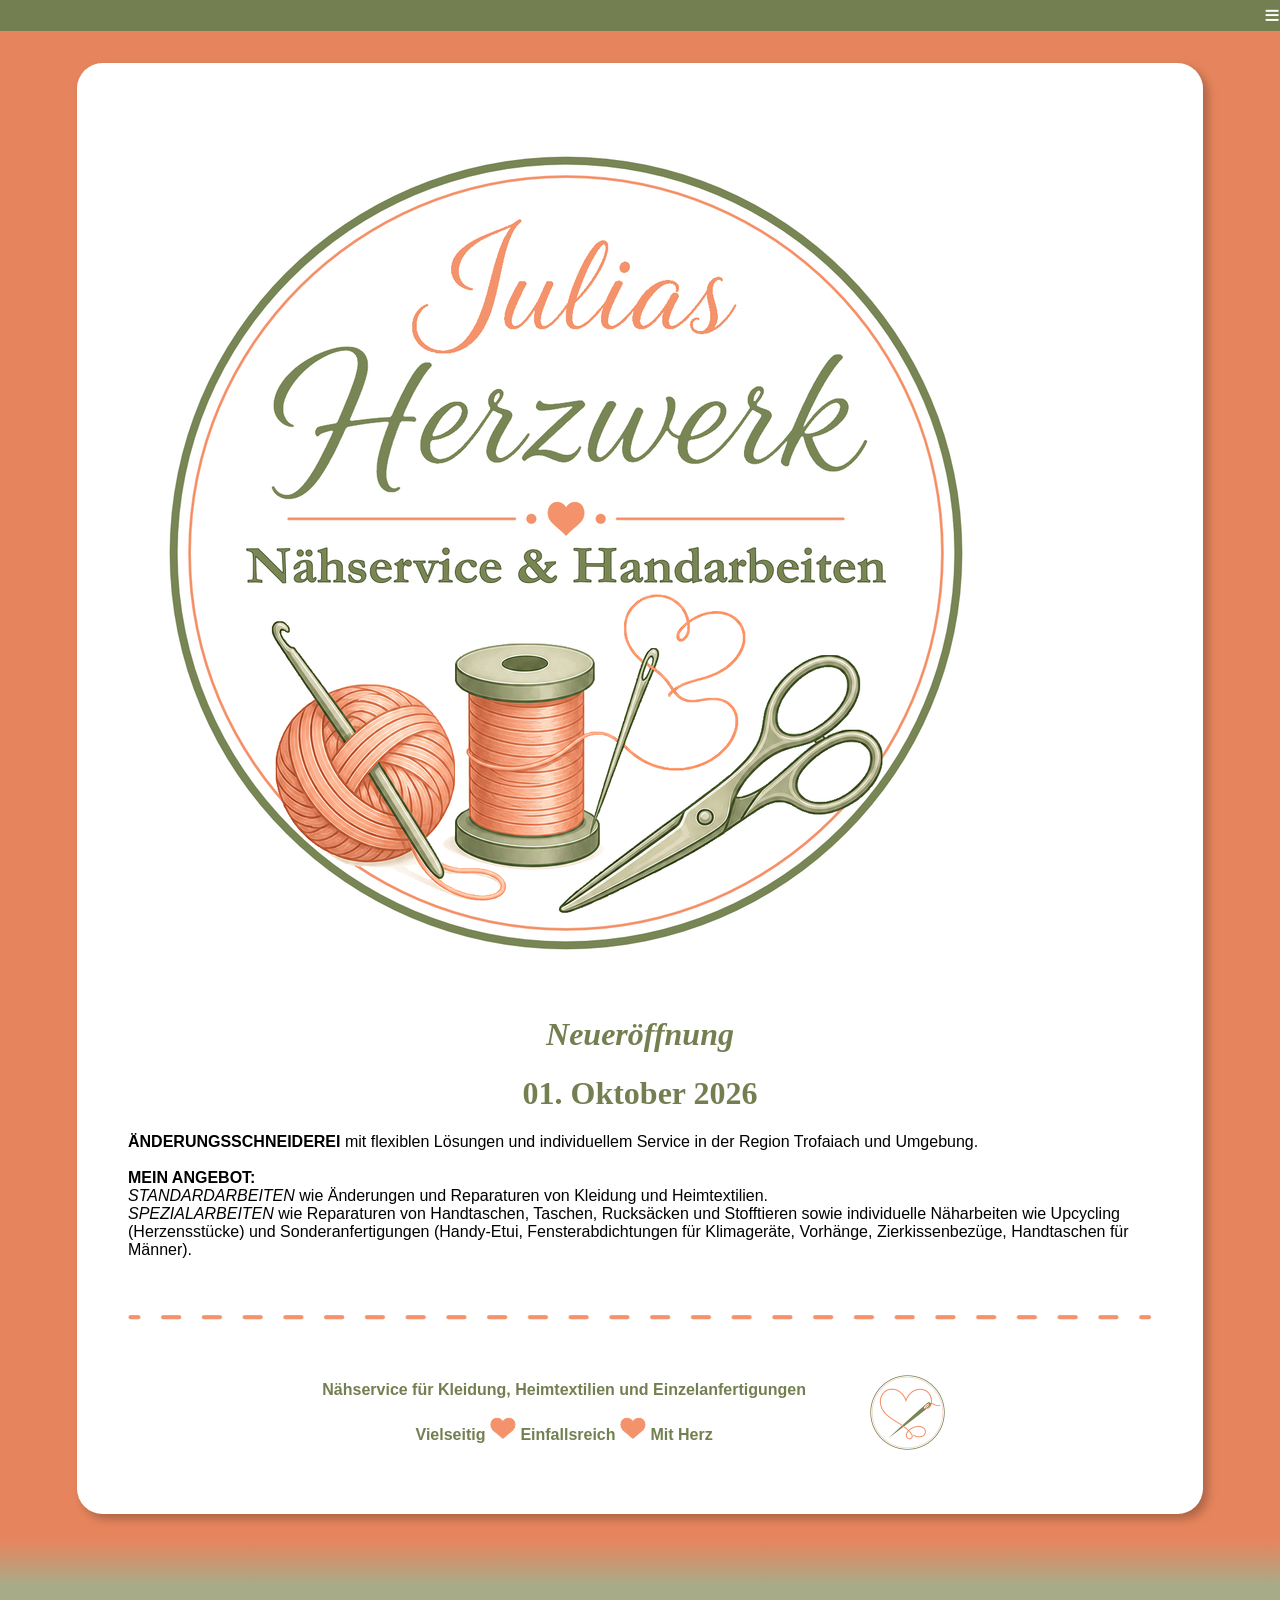
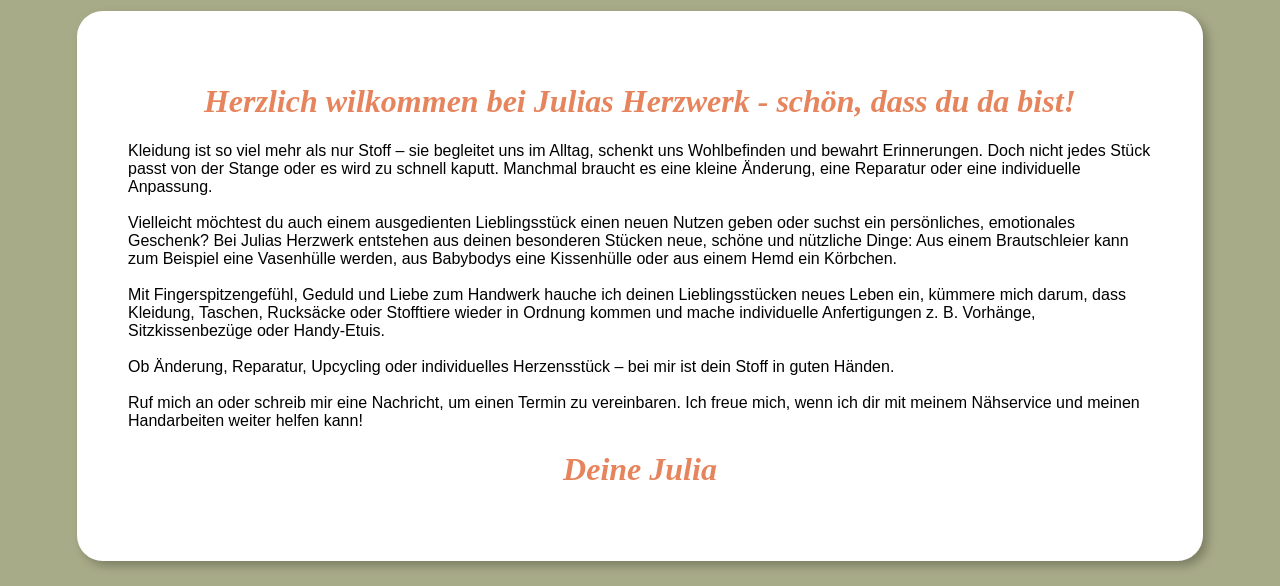
==== index.html @ 044ef5c8 "Initital commit, added index page" ====
<!DOCTYPE html>
<html lang="en">
<head>
        <meta charset="UTF-8">
        <meta name="viewport" content="width=device-width, initial-scale=1.0">
        <link rel="stylesheet" href="style/main.css">
        <link rel="stylesheet" href="style/index.css">
        <script src="scripts/main.js" defer></script>
        <title>Julias Herzwerk</title>
</head>
<body>
        <div class="bg orange">
                <div id="menubar"><span id="hamburger">≡</span></div>
                <div id="menu">
                        <ul>
                                <li><a class="island" href="./index.html">Home</a></li>
                                <li><a class="island" href="./leistungen.html">Leistungen</a></li>
                                <li><a class="island" href="./ueber.html">Über mich</a></li>
                                <li><a class="island" href="./kontakt.html">Kontakt</a></li>
                                <li><a class="island" href="./impressum.html">Impressum</a></li>
                        </ul>
                </div>
                <div class="island" id="overview">
                        <div>
                                <img id="logo" src="img/logo.png" alt="Julias Herzwerk, Nähservice & Handarbeiten" class="flow">
                                <h1><i>Neueröffnung</i></h1>
                                <h1>01. Oktober 2026</h1>
                                <p>
                                        <b>ÄNDERUNGSSCHNEIDEREI</b> mit flexiblen Lösungen und individuellem Service in der Region Trofaiach und Umgebung.
                                        <br><br>
                                        <b>MEIN ANGEBOT:</b><br>
                                        <i>STANDARDARBEITEN</i> wie Änderungen und Reparaturen von Kleidung und Heimtextilien.<br>
                                        <i>SPEZIALARBEITEN</i> wie Reparaturen von Handtaschen, Taschen, Rucksäcken und Stofftieren sowie individuelle Näharbeiten wie Upcycling (Herzensstücke) und Sonderanfertigungen (Handy-Etui, Fensterabdichtungen für Klimageräte, Vorhänge, Zierkissenbezüge, Handtaschen für Männer).
                                </p>
                        </div>
                        <br>

                        <!--<hr id="stitched_line">-->
                        <img src="img/stitched_line.png" id="stitched_line">

                        <div class="vCenter hCenter" id="main_slogan">
                                <div id="slogan_text" class="hCenter">
                                        <span class="special">Nähservice für Kleidung, Heimtextilien und Einzelanfertigungen</span><br>
                                        <span class="special">Vielseitig <img src="img/small-heart.png" class="flow" alt=""> Einfallsreich <img class="flow" src="img/small-heart.png" alt=""> Mit Herz</span>
                                </div>
                                <img id="logo_small" src="img/small-logo.png" alt="" class="flow">
                        </div>
                </div>
        </div>

        <div class="bg" id="orange_green_blend"></div>

        <div class="bg green">
                <div class="island" id="intro">
                        <h1><i>Herzlich wilkommen bei <b>Julias Herzwerk</b> - schön, dass du da bist!</i></h1>
                        <p>
Kleidung ist so viel mehr als nur Stoff – sie begleitet uns im Alltag, schenkt uns Wohlbefinden und bewahrt Erinnerungen. Doch nicht
jedes Stück passt von der Stange oder es wird zu schnell kaputt. Manchmal braucht es eine kleine Änderung, eine Reparatur oder
eine individuelle Anpassung.<br><br>

Vielleicht möchtest du auch einem ausgedienten Lieblingsstück einen neuen Nutzen geben oder suchst ein persönliches,
emotionales Geschenk? Bei Julias Herzwerk entstehen aus deinen besonderen Stücken neue, schöne und nützliche Dinge: Aus
einem Brautschleier kann zum Beispiel eine Vasenhülle werden, aus Babybodys eine Kissenhülle oder aus einem Hemd ein
Körbchen.<br><br>

Mit Fingerspitzengefühl, Geduld und Liebe zum Handwerk hauche ich deinen Lieblingsstücken neues Leben ein, kümmere mich
darum, dass Kleidung, Taschen, Rucksäcke oder Stofftiere wieder in Ordnung kommen und mache individuelle Anfertigungen z. B.
Vorhänge, Sitzkissenbezüge oder Handy-Etuis.<br><br>

Ob Änderung, Reparatur, Upcycling oder individuelles Herzensstück – bei mir ist dein Stoff in guten Händen.<br><br>

Ruf mich an oder schreib mir eine Nachricht, um einen Termin zu vereinbaren. Ich freue mich, wenn ich dir mit meinem Nähservice
und meinen Handarbeiten weiter helfen kann!
                        </p>
                        <h1><i>Deine <b>Julia</b></i></h1>
                </div>
        </div>
</body>
</html>
---- style/main.css ----
@import url(colors.css);

h1 {
        font-family: Georgia, 'Times New Roman', Times, serif;
        font-weight: bold;
        color: var(--dark_green);
        text-align: center;
        /*font-size: 2.5vw;*/
}

body {
        font-family: Arial, Helvetica, sans-serif;
        margin: 0;
        padding: 0;
}

.bg {
        width: 100%;
        height: 100%;
        display: flex;
        flex-direction: column;
        align-items: center;
}

.island {
        background-color: white;
        border-radius: 2vw;
        padding: 4vw;
        width: 80%;
        margin-top: 2vw;
        margin-bottom: 2vw;
        filter: drop-shadow(5px 5px 5px #00000040);
}

.vCenter {
        display: flex;
        align-items: center;
}

.hCenter {
        display: flex;
        justify-content: center;
}

img .flow {
        display: inline
}

.special {
        text-align: center;
        font-weight: bold;
        color: var(--dark_green);
}

#menu {
        width: 80%;
        height: 1vw;
        display: flex;
        align-items: center;
        justify-content: center;
        background-color: transparent;
        margin: 0.5vw;
        margin-top: 2vw;
}
#menu ul {
        display: flex;
        width: 100%;
        align-items: center;
        justify-content: center;
        padding: 0;
}

#menu ul li {
        display: inline-flex;
        justify-content: center;
        flex: 1;
}

#menu ul li a {
        text-align: center;
        padding: 0.5vw;
        padding-top: 1vw;
        padding-bottom: 1vw;
        background-color: var(--orange);
        color: black;
        border: 2px solid lightgrey;
        border-radius: 0;
}

#menubar {
        display: none;
        overflow: hidden;
}

#menu ul li a:hover {
        background-color: var(--green);
}

@media screen and (max-width: 1280px)
{
        #menu {
                display: block;
                height: 0;
                margin-top: 0;
        }
        #menu ul{
                flex-direction: column;
        }

        #menu ul li a {
                width: 50vw;
        }

        #menubar {
                display: flex;
                justify-content: right;
                width: 100%;
                padding: 0;
                background-color: var(--dark_green);
        }

        #menubar span {
                color: white;
                font-size: 20pt;
        }

        #menubar span:hover {
                background-color: var(--green);
        }
}
---- style/index.css ----
@import url(colors.css);

.orange {
        background-color: var(--orange);
        /*background: linear-gradient(180deg, var(--orange) 0%, var(--orange) 35%, var(--green) 65%, var(--green) 100%);*/

}

.green {
        background-color: var(--green);
}

#logo {
        float: left;
        max-width: 300px;
        margin: 3vw
}

#logo_small {
        float: right;
        max-width: 75px;
        margin: 1vw;
        margin-left: 5vw;
}

/*#stitched_line {
        margin-bottom: 2vw;
        border: none;
        border-top: 0.5vh dashed var(--orange);
        border-radius: 5px;
        margin-top: 4vw;
}*/

#stitched_line {
        width: 100%;
}

#main_slogan {
        flex-direction: row;
}

#slogan_text {
        flex-direction: column;
}

#intro h1 {
        color: var(--orange);
        word-wrap: normal;
}

#orange_green_blend {
        height: 5vh;
        width: 100vw;
        background: linear-gradient(180deg, var(--orange) 0%, var(--green) 100%);
}


@media screen and (max-width: 1280px)
{

        #logo {
                float: none;
                max-width: 75vw;
        }

        #stitched_line {
                margin-top: 2vh;
                margin-bottom: 4vh;
        }
}
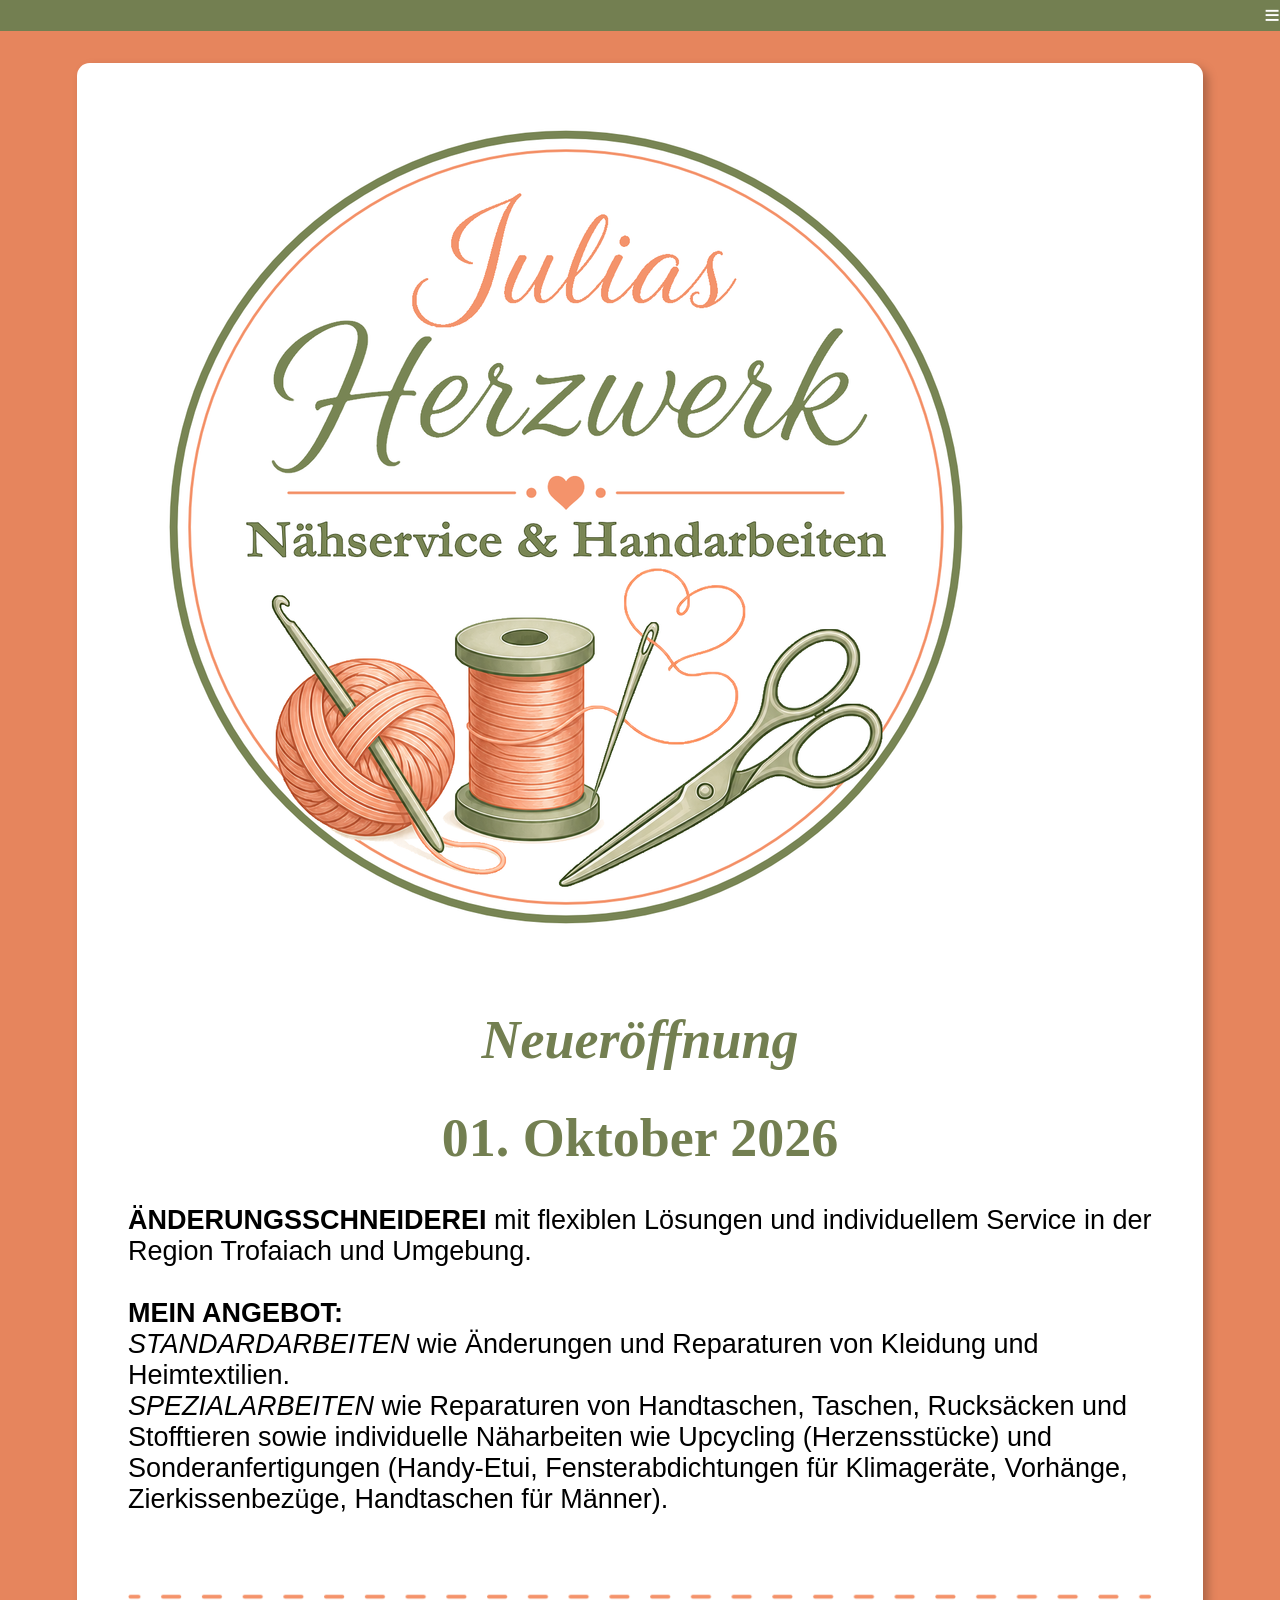
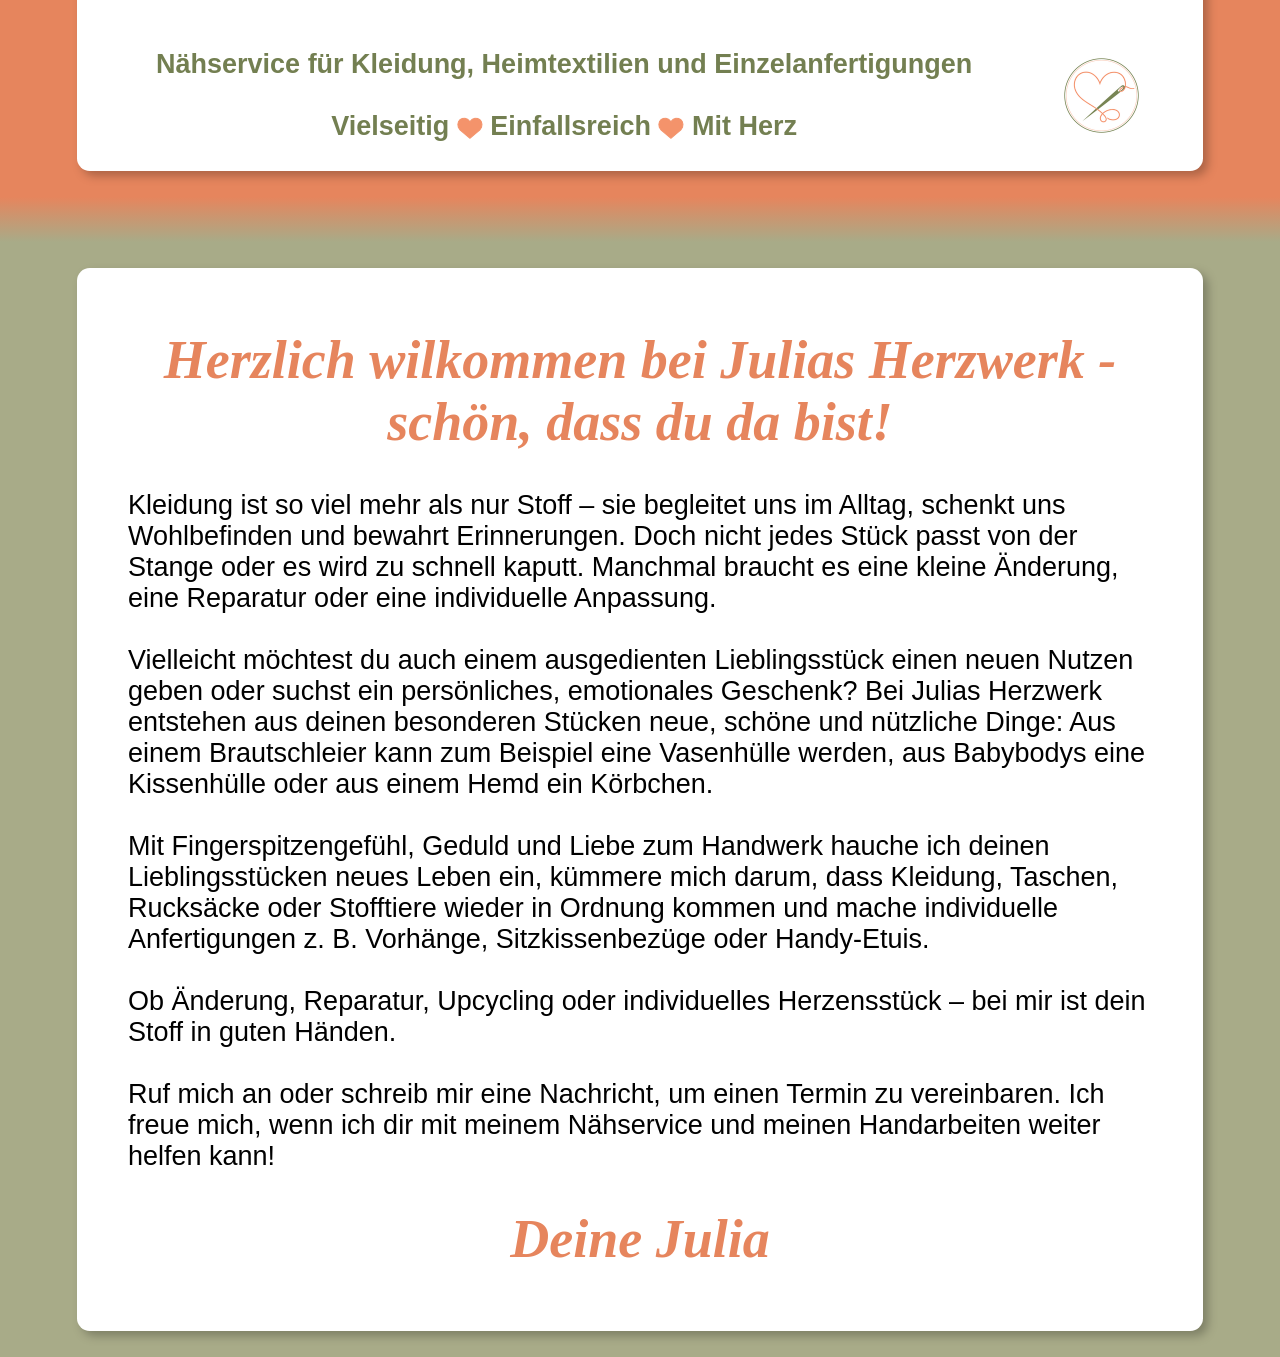
==== commit 336bd6eb: "Updated index page and styling" ====
--- a/index.html
+++ b/index.html
@@ -36,12 +36,12 @@
                         <br>
 
                         <!--<hr id="stitched_line">-->
-                        <img src="img/stitched_line.png" id="stitched_line">
+                        <img src="img/stitched_line.png" id="stitched_line" alt="">
 
                         <div class="vCenter hCenter" id="main_slogan">
                                 <div id="slogan_text" class="hCenter">
                                         <span class="special">Nähservice für Kleidung, Heimtextilien und Einzelanfertigungen</span><br>
-                                        <span class="special">Vielseitig <img src="img/small-heart.png" class="flow" alt=""> Einfallsreich <img class="flow" src="img/small-heart.png" alt=""> Mit Herz</span>
+                                        <span class="special">Vielseitig <img src="img/small-heart.png" class="flow small_heart" alt=""> Einfallsreich <img class="flow small_heart" src="img/small-heart.png" alt=""> Mit Herz</span>
                                 </div>
                                 <img id="logo_small" src="img/small-logo.png" alt="" class="flow">
                         </div>
--- a/style/main.css
+++ b/style/main.css
@@ -5,13 +5,22 @@
         font-weight: bold;
         color: var(--dark_green);
         text-align: center;
-        /*font-size: 2.5vw;*/
+        font-size: 6vh;
+}
+
+h2 {
+        font-family: Georgia, 'Times New Roman', Times, serif;
+        font-weight: bold;
+        text-align: center;
+        font-size: 4vh;
 }
 
 body {
         font-family: Arial, Helvetica, sans-serif;
         margin: 0;
         padding: 0;
+        font-size: 3vh;
+        word-wrap: break-word;
 }
 
 .bg {
@@ -22,10 +31,23 @@
         align-items: center;
 }
 
+
+.orange {
+        background-color: var(--orange);
+        /*background: linear-gradient(180deg, var(--orange) 0%, var(--orange) 35%, var(--green) 65%, var(--green) 100%);*/
+
+}
+
+.green {
+        background-color: var(--green);
+}
+
 .island {
         background-color: white;
-        border-radius: 2vw;
+        border-radius: 1vw;
         padding: 4vw;
+        padding-top: 2vw;
+        padding-bottom: 2vw;
         width: 80%;
         margin-top: 2vw;
         margin-bottom: 2vw;
@@ -40,6 +62,10 @@
 .hCenter {
         display: flex;
         justify-content: center;
+}
+
+.hCenter * {
+        flex: 1;
 }
 
 img .flow {
@@ -96,6 +122,13 @@
         background-color: var(--green);
 }
 
+#orange_green_blend {
+        height: 5vh;
+        width: 100vw;
+        background: linear-gradient(180deg, var(--orange) 0%, var(--green) 100%);
+}
+
+
 @media screen and (max-width: 1280px)
 {
         #menu {
--- a/style/index.css
+++ b/style/index.css
@@ -1,14 +1,4 @@
 @import url(colors.css);
-
-.orange {
-        background-color: var(--orange);
-        /*background: linear-gradient(180deg, var(--orange) 0%, var(--orange) 35%, var(--green) 65%, var(--green) 100%);*/
-
-}
-
-.green {
-        background-color: var(--green);
-}
 
 #logo {
         float: left;
@@ -22,14 +12,6 @@
         margin: 1vw;
         margin-left: 5vw;
 }
-
-/*#stitched_line {
-        margin-bottom: 2vw;
-        border: none;
-        border-top: 0.5vh dashed var(--orange);
-        border-radius: 5px;
-        margin-top: 4vw;
-}*/
 
 #stitched_line {
         width: 100%;
@@ -48,10 +30,9 @@
         word-wrap: normal;
 }
 
-#orange_green_blend {
-        height: 5vh;
-        width: 100vw;
-        background: linear-gradient(180deg, var(--orange) 0%, var(--green) 100%);
+.small_heart {
+        position: relative;
+        top: 0.5vh;
 }
 
 
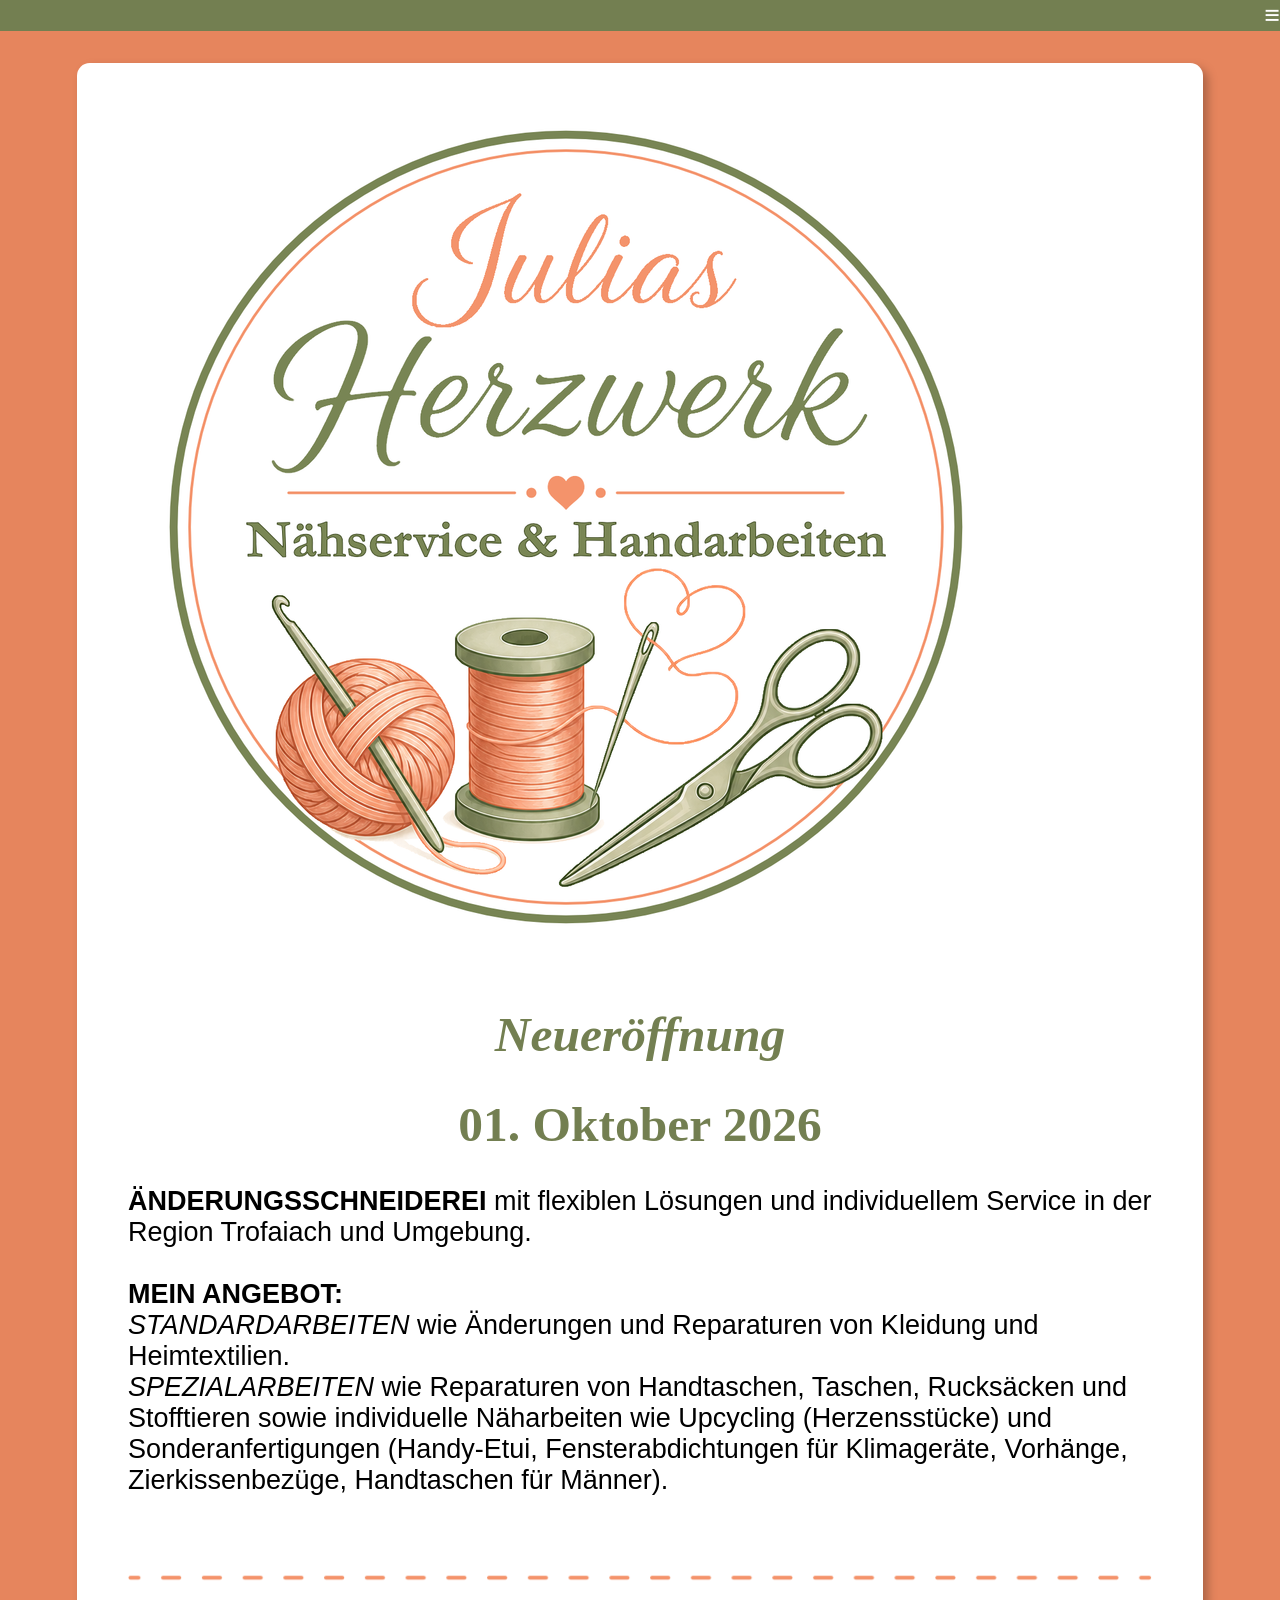
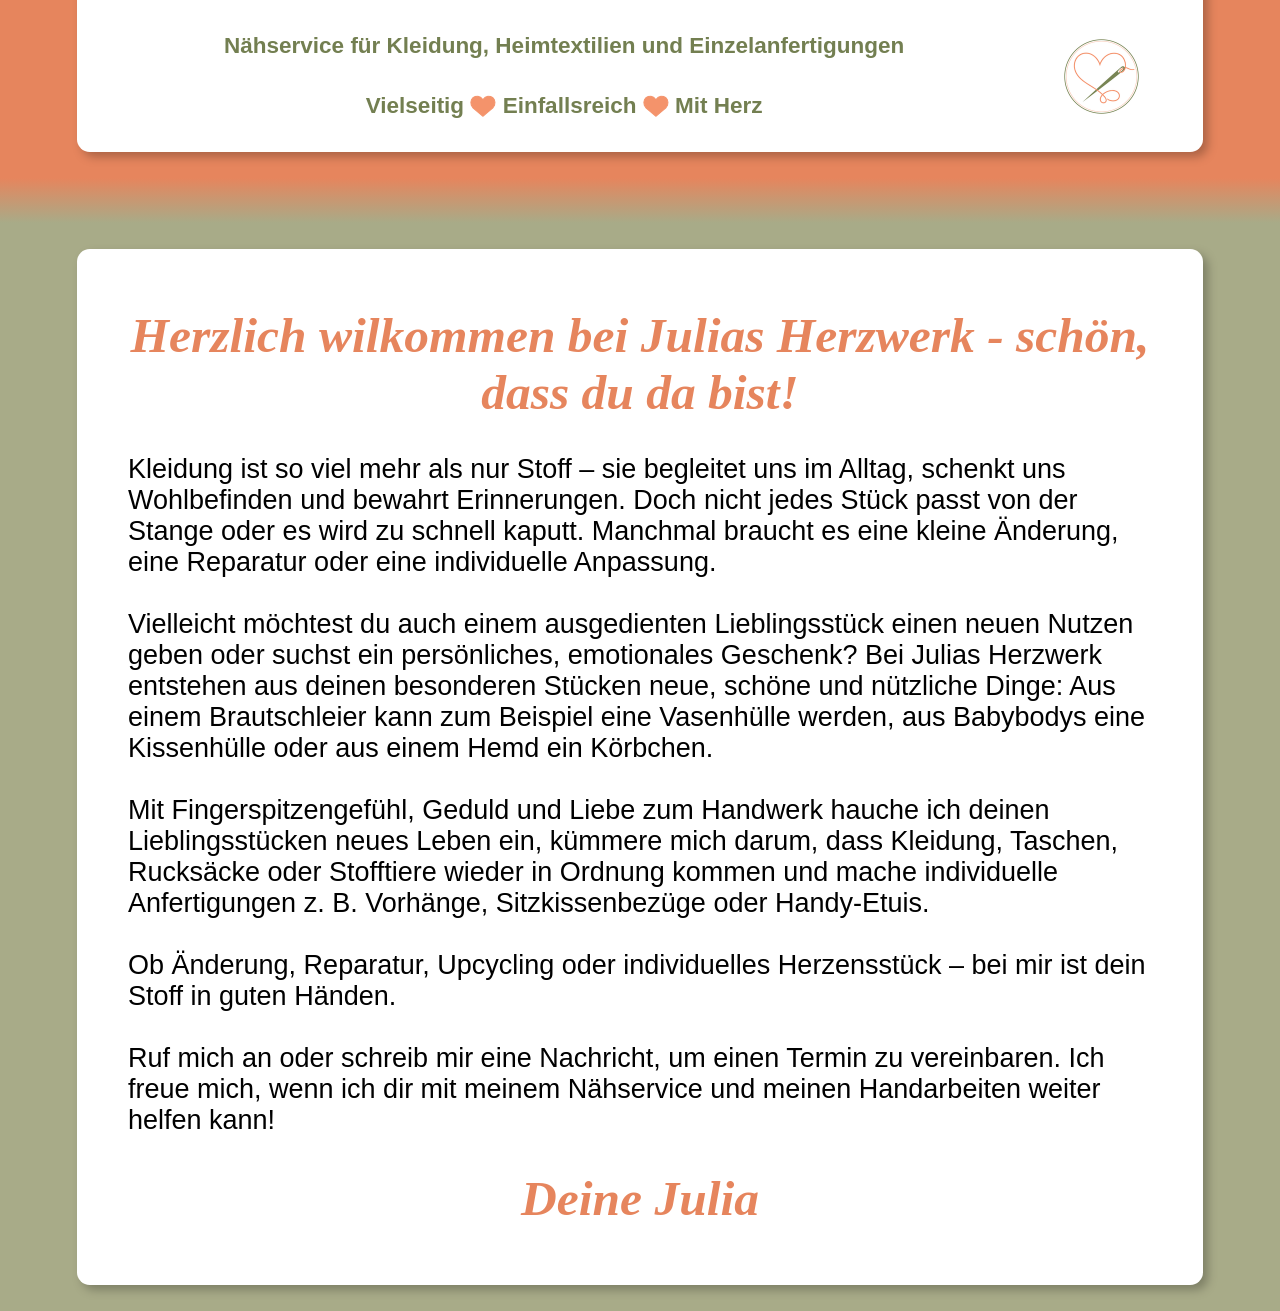
==== commit a168a057: "Added favicon.ico" ====
--- a/index.html
+++ b/index.html
@@ -5,6 +5,7 @@
         <meta name="viewport" content="width=device-width, initial-scale=1.0">
         <link rel="stylesheet" href="style/main.css">
         <link rel="stylesheet" href="style/index.css">
+        <link rel="icon" type="image/x-icon" href="img/favicon.ico">
         <script src="scripts/main.js" defer></script>
         <title>Julias Herzwerk</title>
 </head>
--- a/style/main.css
+++ b/style/main.css
@@ -1,15 +1,17 @@
 @import url(colors.css);
+@import url(fonts.css);
+
 
 h1 {
-        font-family: Georgia, 'Times New Roman', Times, serif;
+        font-family: Georgia, 'Times New Roman', Times, "source serif", serif;
         font-weight: bold;
         color: var(--dark_green);
         text-align: center;
-        font-size: 6vh;
+        font-size: 5.5vh;
 }
 
 h2 {
-        font-family: Georgia, 'Times New Roman', Times, serif;
+        font-family: Georgia, 'Times New Roman', Times, "source serif", serif;
         font-weight: bold;
         text-align: center;
         font-size: 4vh;
@@ -133,6 +135,7 @@
 {
         #menu {
                 display: block;
+                overflow: hidden;
                 height: 0;
                 margin-top: 0;
         }
--- a/style/index.css
+++ b/style/index.css
@@ -1,8 +1,10 @@
 @import url(colors.css);
+@import url(fonts.css);
+
 
 #logo {
         float: left;
-        max-width: 300px;
+        max-width: 500px;
         margin: 3vw
 }
 
@@ -18,11 +20,18 @@
 }
 
 #main_slogan {
+        display: flex;
+        justify-content: center;
+        align-items: center;
         flex-direction: row;
 }
 
 #slogan_text {
         flex-direction: column;
+}
+
+.special {
+        font-size: 2.5vh;
 }
 
 #intro h1 {
